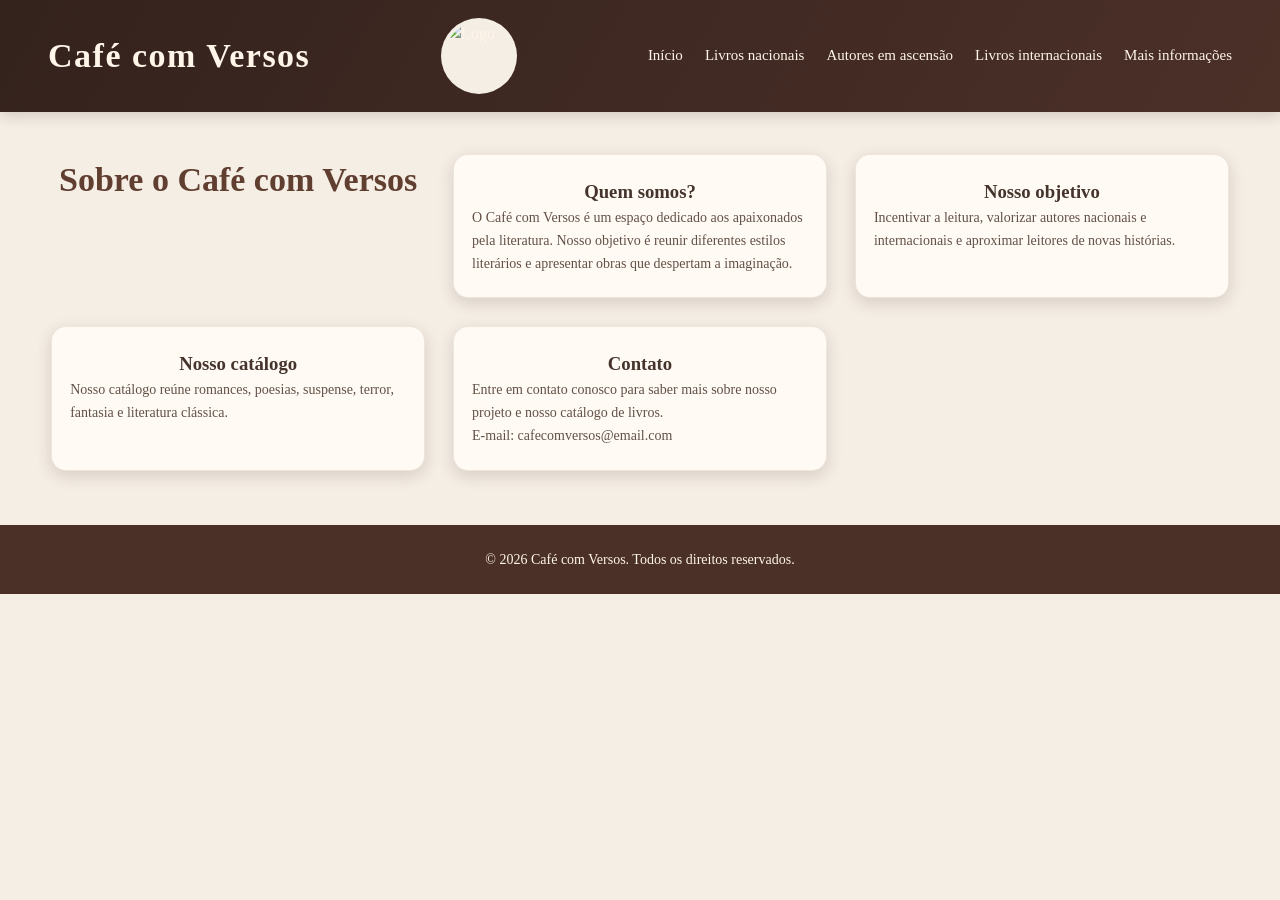
==== informacoes.html @ 4f5b2e81 "sexto commit: adicao de fotos paginas e css" ====
<!DOCTYPE html>
<html lang="pt-br">
<head>
    <meta charset="UTF-8">
    <meta name="viewport" content="width=device-width, initial-scale=1.0">
    <title>Café com Versos - Informações</title>
    <link rel="stylesheet" href="estilo.css">
</head>
<body>

<header>
    <h1>Café com Versos</h1>
    <img id="logo" src="fotos/logo.png" alt="Logo">
    <nav>
        <a href="index.html">Início</a>
        <a href="nacionais.html">Livros nacionais</a>
        <a href="autores.html">Autores em ascensão</a>
        <a href="internacionais.html">Livros internacionais</a>
        <a href="informacoes.html">Mais informações</a>
    </nav>
</header>

<main>

    <section>

        <h2>Sobre o Café com Versos</h2>

        <div class="livro">
            <h3>Quem somos?</h3>
            <div class="resumo">
                <p>
                    O Café com Versos é um espaço dedicado
                    aos apaixonados pela literatura.
                    Nosso objetivo é reunir diferentes
                    estilos literários e apresentar
                    obras que despertam a imaginação.
                </p>
            </div>
        </div>

        <div class="livro">
            <h3>Nosso objetivo</h3>
            <div class="resumo">
                <p>
                    Incentivar a leitura, valorizar autores
                    nacionais e internacionais e aproximar
                    leitores de novas histórias.
                </p>
            </div>
        </div>

        <div class="livro">
            <h3>Nosso catálogo</h3>
            <div class="resumo">
                <p>
                    Nosso catálogo reúne romances,
                    poesias, suspense, terror,
                    fantasia e literatura clássica.
                </p>
            </div>
        </div>

        <div class="livro">
            <h3>Contato</h3>
            <div class="resumo">
                <p>
                    Entre em contato conosco para saber
                    mais sobre nosso projeto e nosso
                    catálogo de livros.
                </p>
                <p>
                    E-mail: cafecomversos@email.com
                </p>
            </div>
        </div>

    </section>

</main>

<footer>
    <p>&copy; 2026 Café com Versos. Todos os direitos reservados.</p>
</footer>

</body>
</html>
---- estilo.css ----
/* Café com Versos — identidade visual em tons terrosos */
:root {
    --cafe: #4b3028;
    --cafe-escuro: #34221d;
    --canela: #8b5e43;
    --caramelo: #c49a6c;
    --creme: #f5eee5;
    --papel: #fffaf4;
    --texto: #44342c;
    --sombra: rgba(55, 35, 25, .16)
}

* {
    margin: 0;
    padding: 0;
    box-sizing: border-box
}

body {
    font-family: Georgia, 'Times New Roman', serif;
    background: var(--creme);
    color: var(--texto);
    line-height: 1.55
}

header {
    background: linear-gradient(120deg, var(--cafe-escuro), var(--cafe));
    color: #fff5e9;
    padding: 18px clamp(18px, 4vw, 48px);
    display: flex;
    align-items: center;
    justify-content: space-between;
    flex-wrap: wrap;
    gap: 16px;
    box-shadow: 0 3px 14px rgba(40, 24, 18, .18)
}

header h1 {
    font-size: clamp(24px, 3vw, 34px);
    letter-spacing: 1.5px;
    font-weight: 600
}

#logo {
    width: 76px;
    height: 76px;
    object-fit: contain;
    border-radius: 50%;
    background: #f5eee5;
    padding: 4px
}

nav {
    display: flex;
    align-items: center;
    justify-content: center;
    flex-wrap: wrap;
    gap: 10px 22px
}

nav a {
    color: #fff5e9;
    text-decoration: none;
    font-size: 15px;
    padding: 7px 0;
    border-bottom: 1px solid transparent;
    transition: color .2s, border-color .2s
}

nav a:hover,
nav a:focus-visible {
    color: #e5c49e;
    border-color: #e5c49e;
    outline: none
}

main {
    width: min(92%, 1320px);
    margin: 42px auto 54px
}

h2 {
    text-align: center;
    color: #603e30;
    font-size: clamp(25px, 3vw, 34px);
    font-weight: 600;
    margin: 0 0 30px
}

main>p {
    max-width: 780px;
    margin: 0 auto 28px;
    text-align: center
}

section {
    display: grid;
    grid-template-columns: repeat(3, minmax(0, 1fr));
    gap: 28px;
    margin-bottom: 48px;
    align-items: stretch
}

.livro {
    position: relative;
    isolation: isolate;
    background: var(--papel);
    border: 1px solid rgba(117, 78, 55, .12);
    border-radius: 15px;
    padding: 22px 18px;
    text-align: center;
    box-shadow: 0 5px 16px var(--sombra);
    transition: transform .25s, box-shadow .25s;
    min-width: 0
}

.livro:hover,
.livro:focus-within {
    transform: translateY(-5px);
    box-shadow: 0 12px 26px rgba(55, 35, 25, .22)
}

.livro1 {
    width: 180px;
    height: 260px;
    max-width: 100%;
    object-fit: cover;
    border-radius: 7px;
    margin: 0 auto 15px;
    box-shadow: 0 5px 12px rgba(40, 25, 18, .2);
    display: block
}

figcaption p {
    font-size: 19px;
    font-weight: bold;
    color: #593b2d;
    margin: 0 0 12px
}

.resumo {
    text-align: left;
    font-size: 14px;
    line-height: 1.65;
    color: #625147
}

.detalhe-hover {
    position: absolute;
    inset: 0;
    z-index: 2;
    border-radius: 15px;
    background: rgba(52, 34, 29, .96);
    color: #fff8ef;
    display: flex;
    flex-direction: column;
    align-items: center;
    justify-content: center;
    padding: 18px;
    opacity: 0;
    visibility: hidden;
    transform: scale(.98);
    transition: opacity .22s, transform .22s, visibility .22s;
    pointer-events: none
}

.livro:hover .detalhe-hover,
.livro:focus-within .detalhe-hover {
    opacity: 1;
    visibility: visible;
    transform: scale(1)
}

.detalhe-hover img {
    width: 132px;
    height: 188px;
    object-fit: cover;
    border-radius: 5px;
    box-shadow: 0 6px 18px rgba(0, 0, 0, .35);
    margin-bottom: 13px
}

.preco-label {
    font-size: 13px;
    letter-spacing: .4px;
    color: #e8d5c2;
    margin-bottom: 2px
}

.preco {
    font-size: 25px;
    color: #f1c995;
    font-weight: 700
}

footer {
    background: var(--cafe);
    color: #fff5e9;
    text-align: center;
    padding: 24px;
    margin-top: 40px
}

footer p {
    font-size: 14px
}

@media(max-width:950px) {
    section {
        grid-template-columns: repeat(2, minmax(0, 1fr))
    }

    header {
        justify-content: center;
        text-align: center
    }

    nav {
        width: 100%
    }
}

@media(max-width:600px) {
    main {
        width: 92%;
        margin: 30px auto
    }

    section {
        grid-template-columns: 1fr;
        gap: 20px
    }

    .livro {
        padding: 20px
    }

    .livro1 {
        width: 170px;
        height: 245px
    }

    nav {
        gap: 8px 14px
    }

    nav a {
        font-size: 14px
    }
}

@media(hover:none) {
    .detalhe-hover {
        position: static;
        opacity: 1;
        visibility: visible;
        transform: none;
        pointer-events: auto;
        margin-top: 16px;
        border-radius: 10px;
        padding: 14px
    }

    .detalhe-hover img {
        width: 90px;
        height: 128px
    }

    .livro:hover {
        transform: none
    }
}
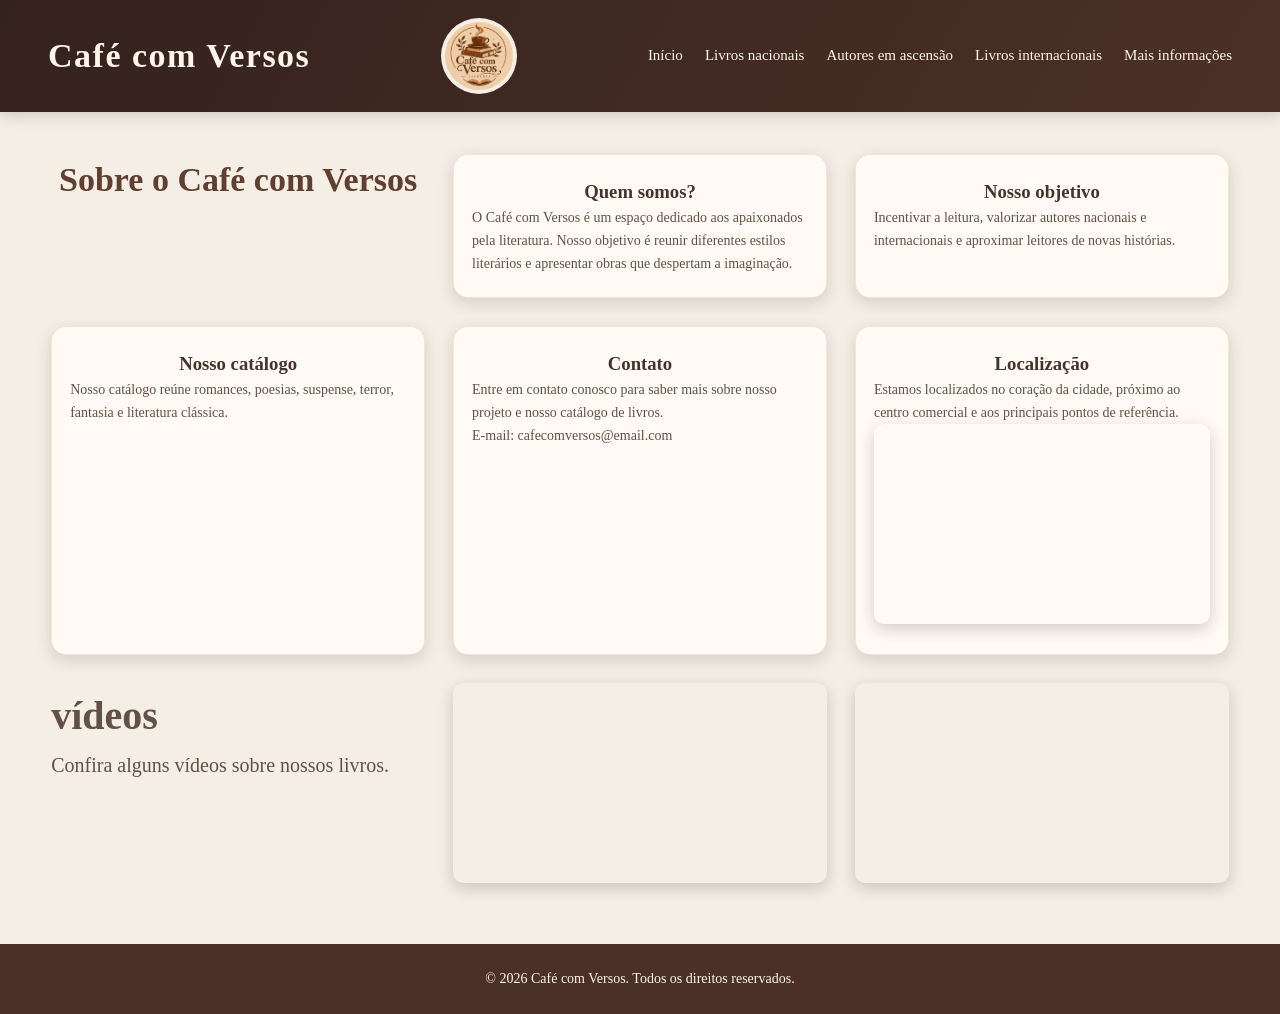
==== commit eded7592: "decimo primeiro commit: adicao dos videos e da localizacao" ====
--- a/informacoes.html
+++ b/informacoes.html
@@ -75,7 +75,36 @@
                 </p>
             </div>
         </div>
+                <div class="livro">
+                    <h3>Localização</h3>
+                    <div class="resumo">
+                        <p>
+                            Estamos localizados no coração da cidade,
+                            próximo ao centro comercial e aos
+                            principais pontos de referência.
+                        </p>
+                        <iframe src="https://www.google.com/maps/embed?pb=!1m18!1m12!1m3!1d27829.522158731226!2d-49.78044731405203!3d-29.320759837817214!2m3!1f0!2f0!3f0!3m2!1i1024!2i768!4f13.1!3m3!1m2!1s0x952269a3e617bb27%3A0x3106f97b5bb17c7!2sSuper%20Livros!5e0!3m2!1spt-BR!2sbr!4v1795037593173!5m2!1spt-BR!2sbr" width="600" height="450" style="border:0;" allowfullscreen="" loading="lazy" referrerpolicy="strict-origin-when-cross-origin"></iframe>
 
+                </div>
+            </div>
+            <span class="videos">
+                    <h4>vídeos</h4>
+                    <div class="resumovideo">
+                        <p>
+                            Confira alguns vídeos sobre nossos livros.
+                        </p>
+
+                    </div>    
+            </span>
+            <span class="iframe">
+                <iframe width="560" height="315" src="https://www.youtube.com/embed/AATMu6lBouE?si=cRwcS0ZiUW8BtwLk" title="YouTube video player" frameborder="0" allow="accelerometer; autoplay; clipboard-write; encrypted-media; gyroscope; picture-in-picture; web-share" referrerpolicy="strict-origin-when-cross-origin" allowfullscreen></iframe>
+
+                
+            </span>
+            <span  class="iframe">
+                <iframe width="560" height="315" src="https://www.youtube.com/embed/x-7Z_f1OjMc?si=GfW1WzBYsxtF0r5q" title="YouTube video player" frameborder="0" allow="accelerometer; autoplay; clipboard-write; encrypted-media; gyroscope; picture-in-picture; web-share" referrerpolicy="strict-origin-when-cross-origin" allowfullscreen></iframe>
+
+            </span>
     </section>
 
 </main>
--- a/estilo.css
+++ b/estilo.css
@@ -145,6 +145,22 @@
     color: #625147
 }
 
+.resumovideo {
+    text-align: left;
+    font-size: 20px;
+    line-height: 1.65;
+    color: #625147
+}
+span.videos {
+    font-size: 20px;
+    line-height: 1.65;
+    color: #625147
+}
+span.videos h4 {
+    font-size: 40px;
+    line-height: 1.65;
+    color: #625147;
+}
 .detalhe-hover {
     position: absolute;
     inset: 0;
@@ -269,4 +285,13 @@
     .livro:hover {
         transform: none
     }
+}
+
+/*formatação mapa*/
+iframe {
+    width: 100%;
+    height: 200px;
+    border: 0;
+    border-radius: 10px;
+    box-shadow: 0 5px 16px rgba(40, 25, 18, .2);
 }
